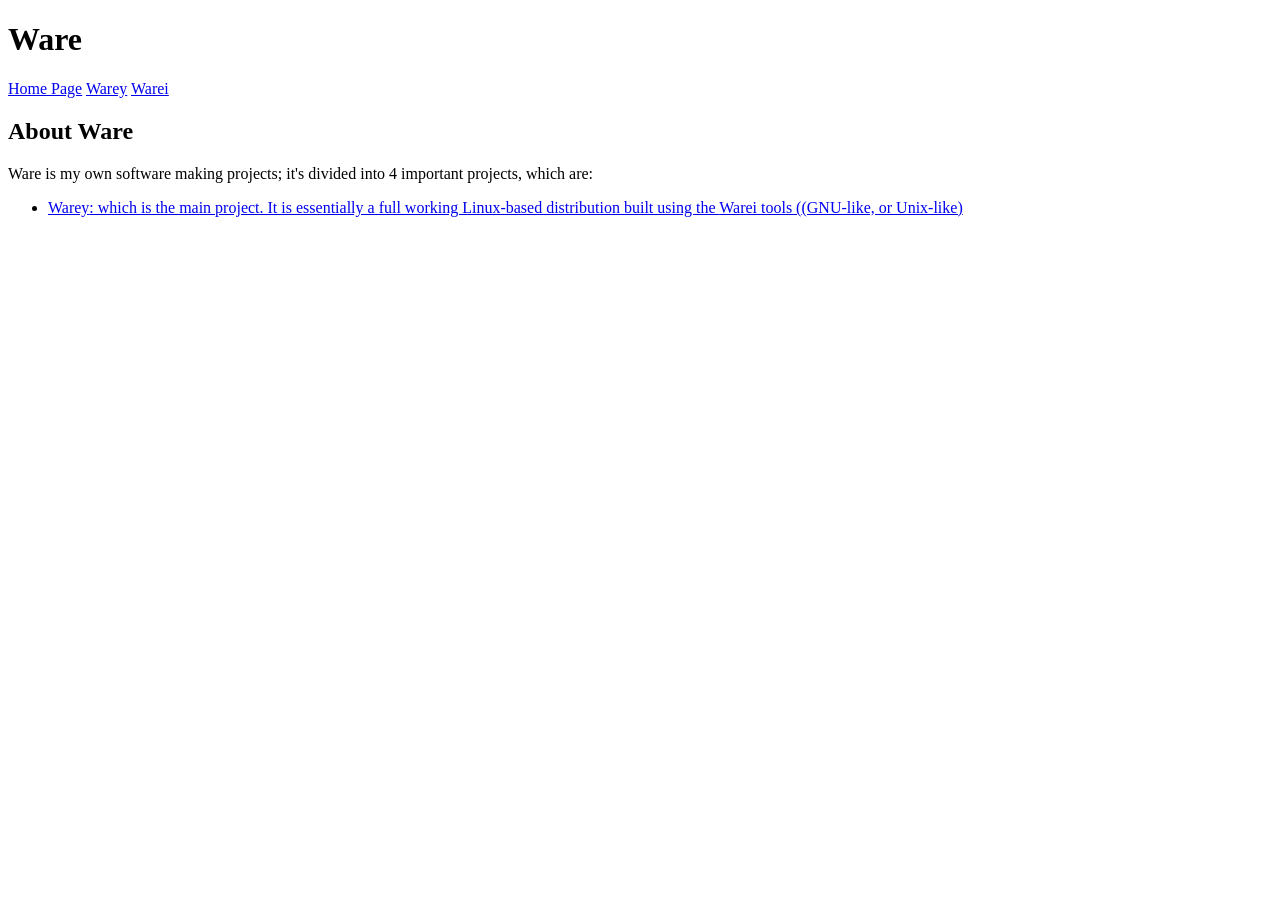
==== ware/index.html @ f171b21a "ware's official page got developed" ====
<!DOCTYPE html>
<html lang="en-us">
  <head>
    <link href="/assets/css/style.css">
    <title>Ware's software</title>
  </head>
  <body>
    <header>
      <h1 class="title">Ware</h1>
    </header>
    <nav>
      <a href="/index.html">Home Page</a>
      <a href="./warey/index.html">Warey</a>
      <a href="./warei/index.html">Warei</a>
    </nav>
    <main>
      <section class="about-page">
        <h2>About Ware</h2>
        <p>Ware is my own software making projects; it's divided into 4 important projects, which are:</p>
        <ul>
          <li><a href="./warey/index.html"><bold>Warey</bold>: which is the main project. It is essentially a full working Linux-based distribution built using the <a href="./warei/index.html"><bold>Warei</bold> tools (<a href="https://www.gnu.org/">(GNU-like, or Unix-like)</a></a></li>
        </ul>
      </section>
    </main>
  </body>
</html>
---- assets/css/style.css ----
/* --- Root Variables: The Full Palette --- */
:root {
  /* Core Accents */
  --mint-green: #2b8c5d;
  --mint-light: #e9f4ef;
  --deep-light-blue: #299ec2;
  --deep-blue-light: #eaf5f9;
  --corporate-blue: #2a569c;
  --gold-yellow: #c7cc31;
  --gold-light: #fff9c4;
  --amber-fire: #c95e4b;
  --amber-light: #fdedeb;

  /* Grayscale */
  --white: #ffffff;
  --black: #000000;
  --light-grey: #f4f4f4;
  --dark-grey: #333333;
  --border-grey: #eaeaea;
}

/* --- Global Reset --- */
* {
  box-sizing: border-box;
  margin: 0;
  padding: 0;
  font-family: 'Noto Sans', sans-serif;
  color: var(--black);
  font-weight: normal;
}

body {
  background-color: var(--white);
  line-height: 1.6;
  padding: 40px;
  max-width: 1000px;
  margin: 0 auto;
}

/* --- Typography --- */
.warey-title {
  font-size: 54px;
  font-weight: bold;
  color: var(--corporate-blue);
  letter-spacing: -1px;
  display: block;
  margin-bottom: 1.5rem;
}

h1 { font-size: 42px; color: var(--corporate-blue); margin-top: 2rem; }

h2 {
  font-size: 32px;
  color: var(--deep-light-blue);
  border-bottom: 2px solid var(--light-grey);
  margin: 2rem 0 1rem 0;
  padding-bottom: 5px;
}

h3 { color: var(--mint-green); font-size: 24px; margin-top: 1.5rem; }

a {
  color: var(--mint-green);
  text-decoration: none;
  transition: opacity 0.2s;
}

a:hover {
  text-decoration: underline;
  opacity: 0.8;
}

/* --- Navigation --- */
nav {
  background: var(--dark-grey);
  padding: 1rem 1.5rem;
  border-radius: 8px;
  margin-bottom: 2rem;
}

nav ul {
  display: flex;
  gap: 25px;
  margin: 0;
  list-style: none;
  padding-left: 0;
}

nav ul li {
  padding: 0;
  border: none;
}

nav ul li::before { content: none; } /* Ensure no bullets in nav */

nav ul li a {
  color: var(--white);
  font-size: 14px;
  text-transform: uppercase;
  letter-spacing: 1px;
  font-weight: 600;
}

nav ul li a:hover {
  color: var(--gold-yellow);
  text-decoration: none;
}

/* --- List Structure (ul) --- */
ul {
  list-style: none;
  padding-left: 0;
  margin: 1.5rem 0;
}

ul li {
  position: relative;
  padding: 10px 0 10px 35px;
  border-bottom: 1px solid var(--light-grey);
  transition: background 0.2s ease;
}

/* Primary Bullet Marker */
ul li::before {
  content: "●";
  position: absolute;
  left: 10px;
  color: var(--mint-green);
  font-size: 14px;
}

ul li:hover {
  background-color: var(--mint-light);
}

/* Nested Lists */
ul ul { margin: 0.5rem 0; }
ul ul li { border-bottom: none; padding-left: 30px; }
ul ul li::before { content: "○"; color: var(--deep-light-blue); }

/* --- Tables --- */
table {
  width: 100%;
  border-collapse: collapse;
  margin: 2rem 0;
}

th {
  background: var(--corporate-blue);
  color: var(--white);
  text-align: left;
  padding: 12px;
}

td {
  padding: 12px;
  border: 1px solid var(--border-grey);
}

tr:nth-child(even) { background: var(--deep-blue-light); }

/* --- Semantic Containers & Blocks --- */
section {
  background: var(--white);
  border-left: 5px solid var(--amber-fire);
  padding: 1.5rem 2rem;
  margin-bottom: 2rem;
  box-shadow: 2px 2px 10px rgba(0,0,0,0.05);
}

blockquote {
  margin: 2rem 0;
  padding: 1.5rem;
  background: var(--amber-light);
  border-radius: 0 8px 8px 0;
  border-left: 5px solid var(--amber-fire);
  font-style: italic;
}

footer {
  margin-top: 4rem;
  font-size: 14px;
  color: var(--dark-grey);
  border-top: 1px solid var(--border-grey);
  padding-top: 20px;
  text-align: center;
}

/* --- Code Styling --- */
code {
  font-family: 'monospace';
  background-color: var(--gold-light);
  color: #827717; /* Darker gold for contrast */
  padding: 2px 6px;
  border-radius: 4px;
  font-size: 0.9em;
}

pre {
  background: var(--dark-grey);
  padding: 1.5rem;
  border-radius: 8px;
  overflow-x: auto;
  margin: 1.5rem 0;
}

pre code {
  background: transparent;
  color: var(--deep-light-blue);
  padding: 0;
}
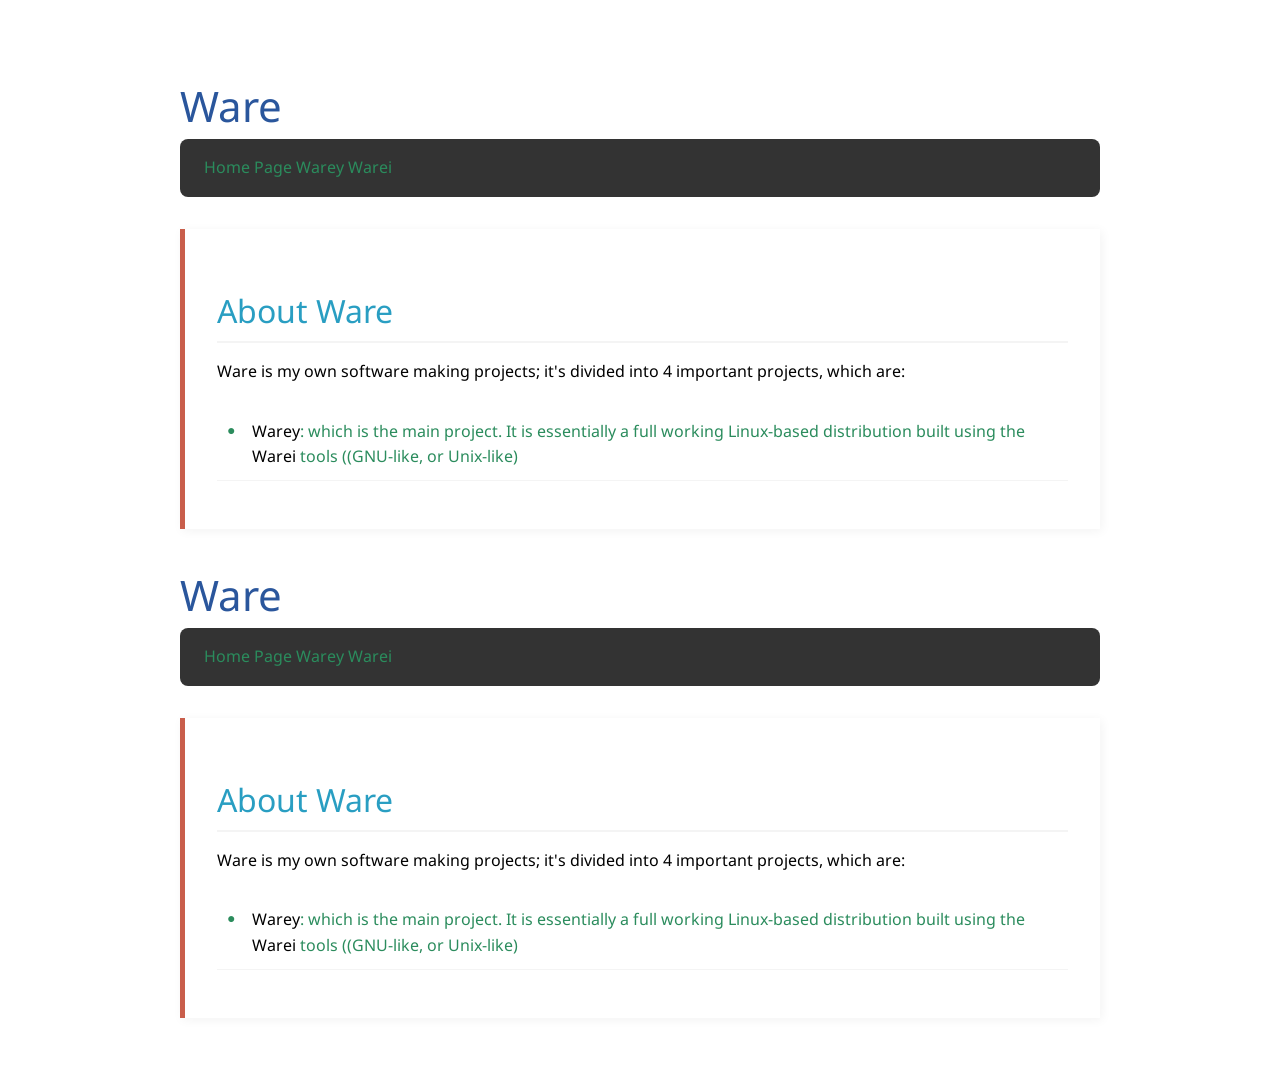
==== commit d291e0a5: "Update index.html" ====
--- a/ware/index.html
+++ b/ware/index.html
@@ -1,7 +1,14 @@
 <!DOCTYPE html>
 <html lang="en-us">
   <head>
-    <link href="/assets/css/style.css">
+    <meta charset="UTF-8">
+    <meta name="viewport" content="width=device-width, initial-scale=1.0">
+    <link rel="preconnect" href="https://fonts.googleapis.com">
+    <link rel="preconnect" href="https://fonts.gstatic.com" crossorigin>
+    <link href="https://fonts.googleapis.com/css2?family=Noto+Sans:wght@400;600;700&display=swap" rel="stylesheet">
+    <link href="https://eidengenossen.github.io/assets/css/style.css" rel="stylesheet">
+    <link rel="icon" type="image/png" href="/assets/img/logo.png">
+    <meta name="description" content="Ware's Official Page, Hosted Kindly by Github">
     <title>Ware's software</title>
   </head>
   <body>
@@ -24,3 +31,25 @@
     </main>
   </body>
 </html>   
+    <title>Ware's software</title>
+  </head>
+  <body>
+    <header>
+      <h1 class="title">Ware</h1>
+    </header>
+    <nav>
+      <a href="/index.html">Home Page</a>
+      <a href="./warey/index.html">Warey</a>
+      <a href="./warei/index.html">Warei</a>
+    </nav>
+    <main>
+      <section class="about-page">
+        <h2>About Ware</h2>
+        <p>Ware is my own software making projects; it's divided into 4 important projects, which are:</p>
+        <ul>
+          <li><a href="./warey/index.html"><bold>Warey</bold>: which is the main project. It is essentially a full working Linux-based distribution built using the <a href="./warei/index.html"><bold>Warei</bold> tools (<a href="https://www.gnu.org/">(GNU-like, or Unix-like)</a></a></li>
+        </ul>
+      </section>
+    </main>
+  </body>
+</html>   
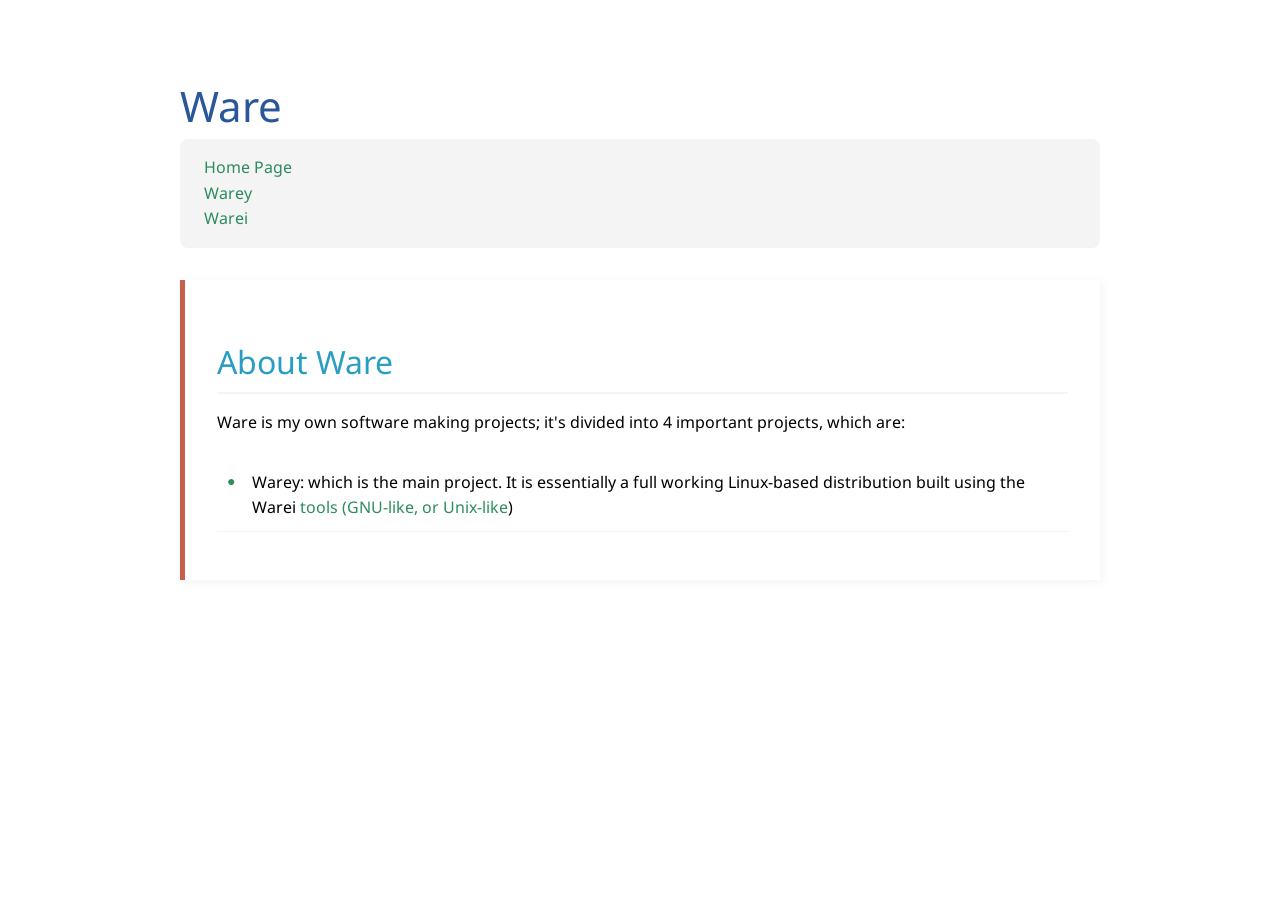
==== commit 52efe0ed: "fixed something" ====
--- a/ware/index.html
+++ b/ware/index.html
@@ -16,8 +16,8 @@
       <h1 class="title">Ware</h1>
     </header>
     <nav>
-      <a href="/index.html">Home Page</a>
-      <a href="./warey/index.html">Warey</a>
+      <a href="/index.html">Home Page</a><br>
+      <a href="./warey/index.html">Warey</a><br>
       <a href="./warei/index.html">Warei</a>
     </nav>
     <main>
@@ -25,31 +25,12 @@
         <h2>About Ware</h2>
         <p>Ware is my own software making projects; it's divided into 4 important projects, which are:</p>
         <ul>
-          <li><a href="./warey/index.html"><bold>Warey</bold>: which is the main project. It is essentially a full working Linux-based distribution built using the <a href="./warei/index.html"><bold>Warei</bold> tools (<a href="https://www.gnu.org/">(GNU-like, or Unix-like)</a></a></li>
+          <li><a href="./warey/index.html"><strong>Warey</strong></a>: which is the main project. It is essentially a full working Linux-based distribution built using the <a href="./warei/index.html"><strong>Warei</strong> tools (<a href="https://www.gnu.org/">GNU-like, or Unix-like</a>)</li>
         </ul>
       </section>
     </main>
   </body>
 </html>   
-    <title>Ware's software</title>
-  </head>
-  <body>
-    <header>
-      <h1 class="title">Ware</h1>
-    </header>
-    <nav>
-      <a href="/index.html">Home Page</a>
-      <a href="./warey/index.html">Warey</a>
-      <a href="./warei/index.html">Warei</a>
-    </nav>
-    <main>
-      <section class="about-page">
-        <h2>About Ware</h2>
-        <p>Ware is my own software making projects; it's divided into 4 important projects, which are:</p>
-        <ul>
-          <li><a href="./warey/index.html"><bold>Warey</bold>: which is the main project. It is essentially a full working Linux-based distribution built using the <a href="./warei/index.html"><bold>Warei</bold> tools (<a href="https://www.gnu.org/">(GNU-like, or Unix-like)</a></a></li>
-        </ul>
-      </section>
     </main>
   </body>
 </html>   
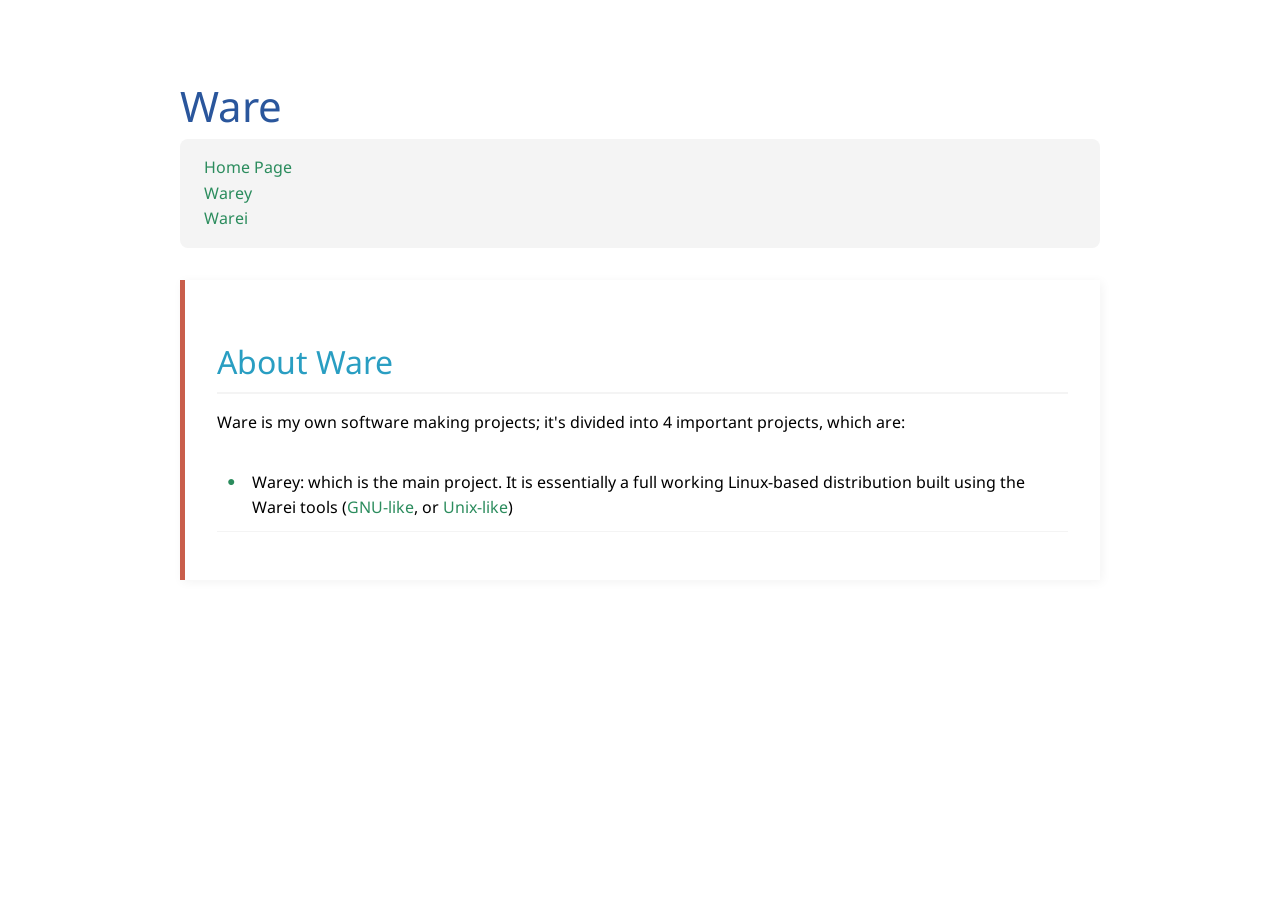
==== commit 4b8a7107: "fixed links" ====
--- a/ware/index.html
+++ b/ware/index.html
@@ -25,7 +25,7 @@
         <h2>About Ware</h2>
         <p>Ware is my own software making projects; it's divided into 4 important projects, which are:</p>
         <ul>
-          <li><a href="./warey/index.html"><strong>Warey</strong></a>: which is the main project. It is essentially a full working Linux-based distribution built using the <a href="./warei/index.html"><strong>Warei</strong> tools (<a href="https://www.gnu.org/">GNU-like, or Unix-like</a>)</li>
+          <li><a href="./warey/index.html"><strong>Warey</strong></a>: which is the main project. It is essentially a full working Linux-based distribution built using the <a href="./warei/index.html"><strong>Warei</strong></a> tools (<a href="https://www.gnu.org/">GNU-like</a>, or <a href="https://www.unix.org/">Unix-like</a>)</li>
         </ul>
       </section>
     </main>
